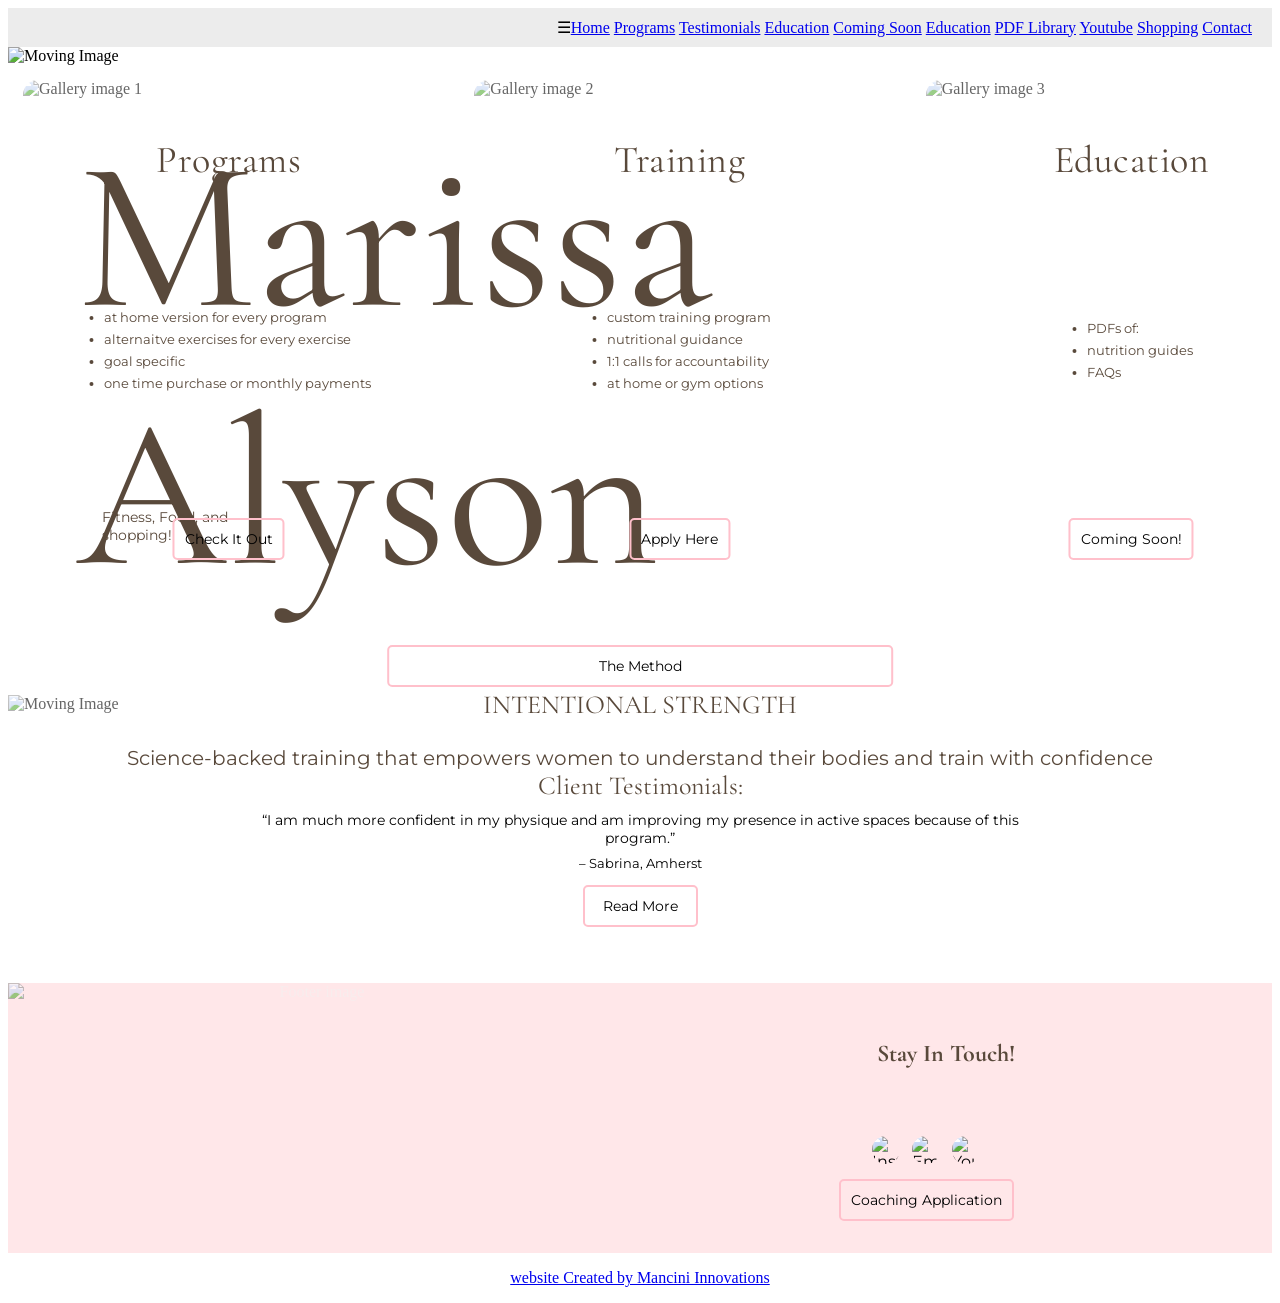
==== index.backup.html @ d7a9462f "Add files via upload" ====
<!DOCTYPE html>
<html lang="en">
<head>
    <meta charset="UTF-8">
    <meta name="viewport" content="width=device-width, initial-scale=1.0">
    <title>Marissa's Site</title>
    <link rel="stylesheet" href="./move-css.css">
    <link href="https://fonts.googleapis.com/css2?family=Cormorant+Garamond:wght@400;700&family=Montserrat:wght@400;700&display=swap" rel="stylesheet">
   
</head>
<body>
    <header class="navbar">
    
    <input type="checkbox" id="menu-toggle" style="display:none;">
    <label for="menu-toggle" class="hamburger">☰</label>
    
    <nav class="nav-links">
        <a href="#home" id="home">Home</a>
        <a href="#Customer Reviews">Programs</a>
        <a href="#Contact">Testimonials</a>
        <a href="#Education">Education</a>
        <a href="#Coming Soon">Coming Soon</a>
        <a href="#Education">Education</a>
        <a href="#PDF Library">PDF Library</a>
        <a href="https://www.youtube.com/@marissalyson">Youtube</a>
        <a href="#Shopping">Shopping</a>
        <a href="#Contact">Contact</a>
    </nav>
</header>

<div class="Div1">
<img class="image1-page1" src="./Images/IMG_3641.jpeg" alt="Moving Image"> 
    <div class="name-text">Marissa <br> Alyson </div>
    <div class="tagline">
    <p>Fitness, Food, and <br>shopping!</p>
</div>
     <!-- Three-image horizontal gallery -->
    <div class="three-images">
        <div class="gallery-item">
            <img src="./Images/IMG_3642.jpeg" alt="Gallery image 1">
            <div class="programs-overlay">
                <div class="programs-title">Programs</div>
                <ul>
                    <li>at home version for every program</li>
                    <li>alternaitve exercises for every exercise</li>
                    <li>goal specific</li>
                    <li>one time purchase or monthly payments</li>
                </ul>
                <a href="https://form.typeform.com/to/oqdYawi0"><button>Check It Out</button></a>
            </div>
        </div>
        <div class="gallery-item">
            <img src="./Images/fitness.jpg" alt="Gallery image 2">
            <div class="programs-overlay">
                <div class="programs-title">Training</div>
                <ul>
                    <li>custom training program</li>
                    <li>nutritional guidance</li>
                    <li>1:1 calls for accountability</li>
                    <li>at home or gym options</li>
                </ul>
                <a href="https://form.typeform.com/to/oqdYawi0"><button>Apply Here</button></a>
            </div>
        </div>
        <div class="gallery-item">
            <img src="./Images/IMG_3640.jpeg" alt="Gallery image 3">
            <div class="programs-overlay">
                <div class="programs-title">Education</div>
                <ul>
                    <li>PDFs of:</li>
                    <li>nutrition guides</li>
                    <li>FAQs</li>
                </ul>
                <a href="https://form.typeform.com/to/oqdYawi0"><button>Coming Soon!</button></a>
            </div>
        </div>
    </div>
    <div class="gallery-item-1 faded-container">
        <img class="faded" src="./Images/IMG_4695.jpeg" alt="Moving Image">
        <div class="center-title-overlay">INTENTIONAL STRENGTH</div>
        <div class="center-subtitle-overlay">Science-backed training that empowers women to understand their bodies and train with confidence</div>
        <div class="button-overlay">
            <a href="https://form.typeform.com/to/oqdYawi0"><button>The Method</button></a>
        </div>
    </div>

    <div class="testimonials-section">
        <div class="testimonials-content">
            <div class="testimonials-title">Client Testimonials:</div>
            <div class="testimonials-quote">“I am much more confident in my physique and am improving my presence in active spaces because of this program.”</div>
            <div class="testimonials-author">– Sabrina, Amherst</div>
            <a class="testimonials-button" href="#Customer Reviews">Read More</a>
            
        </div>
    </div>
    
    
    
    <div class="contact-section footer">
            <div class="footer-inner">
                <div class="footer-left">
                    <img src="./Images/IMG_3642.jpeg" alt="Footer image" class="footer-image">
                </div>
                <div class="footer-right">
                    <h2>Stay In Touch!</h2>
                    <div class="contact-columns">
                        <div class="contact-left">
                            <div class="contact-icons">
                                <a href="https://www.instagram.com">
                                    <img src="./Images/Instagram.png" alt="Instagram">
                                </a>
                                <a href="mailto:marissa@example.com">
                                    <img src="./Images/email.png" alt="Email">
                                </a>
                                <a href="https://www.youtube.com/@marissalyson">
                                    <img src="./Images/youtube.png" alt="YouTube">
                                </a>
                            </div>
                            <a href="https://form.typeform.com/to/oqdYawi0"><button>Coaching Application</button></a>
                        </div>
                        <div class="contact-right">
                        </div>
                    </div>
                </div>
            </div>
        </div>
        <footer>
            <p align="center";><a href="http://www.mancini-innovations.com";>website Created by Mancini Innovations</a></p>
        </footer>

   </body>
</html>
---- move-css.css ----
.navbar {
  display: flex;
  justify-content: flex-end; /* Pushes the logo to the left and links to the right */
  align-items: center;
  background-color: #ececec;
  color: black;
  padding: 10px 20px;
  position: sticky;
  top: 0;
  z-index: 1000;
}

  .footer-inner {
    display: flex;
    width: 100%;
    height: 100%;
  }

  .footer-left {
    width: 50%;
    display: flex;
    align-items: center;
    justify-content: center;
    padding: 0;
    height: 100%;
  }

  .footer-image {
    width: 100%;
    height: 100%;
    object-fit: cover;
    opacity: 0.6;
  }

  .footer-right {
    width: 50%;
    display: flex;
    flex-direction: column;
    justify-content: center;
    align-items: center;
    text-align: center;
    padding: 20px;
    height: 100%;
    position: relative;
  }

  /* Position the main footer heading centered and in the top quarter */
  .footer-right h2 {
    position: absolute;
    top: 18%;
    left: 50%;
    transform: translateX(-50%);
    margin: 0;
    text-align: center;
    width: 100%;
    font-family: 'Cormorant Garamond', serif;
    color: #59493b;
  }

  .contact-columns {
    display: flex;
    gap: 40px;
    margin-top: 80px;
    width: 100%;
    justify-content: center;
    flex-wrap: wrap;
  }

  .contact-left {
    display: flex;
    flex-direction: column;
    gap: 15px;
    text-align: center;
    align-items: center;
  }

  .contact-icons {
    display: flex;
    gap: 12px;
    align-items: center;
    justify-content: center;
  }

  .contact-icons img {
    width: 28px;
    height: 28px;
    object-fit: contain;
    border-radius: 50%;
    background-color: transparent;
    display: block;
  }

  .contact-left a {
    color: black;
    text-decoration: none;
    font-size: 16px;
    font-family: 'Montserrat', sans-serif;
  }

  .contact-left a:hover {
    text-decoration: underline;
    color: brown;
  }

  .contact-right {
    display: flex;
    flex-direction: column;
    gap: 15px;
    text-align: left;
  }

  .footer-list {
    list-style: decimal;
    text-align: left;
    padding-left: 1.25rem;
    margin: 0;
  }

  .footer-list li {
    margin: 0.5rem 0;
  }

.Div1 {
  width: 100%;
}

.name-text {
  position: absolute;
  top: 12%;
  left: 0;
  font-size: 213px;
  width: 100%;
  max-width: none;
  padding: 0 6%;
  color: #59493b;
  font-family: 'Cormorant Garamond', serif;
}

.tagline {
  position: absolute;
  bottom: 38%;
  left: 8%;
  font-size: 14px;
  color: #59493b;
  font-family: 'Montserrat', sans-serif;
}

.three-images {
  display: flex;
  gap: 40px;
  padding: 15px;
  height: auto;
}

.three-images img {
  flex: 1 1 0;
  min-width: 0;
  height: 66vw;
  max-height: 600px;
  object-fit: cover;
  display: block;
  opacity: 0.6;
  border-radius: 15px;
}

.gallery-item {
  position: relative;
  flex: 0 0 33.3333%;
}

.gallery-item img {
  width: 100%;
  height: 66vw;
  max-height: 600px;
  object-fit: cover;
  display: block;
  opacity: 0.6;
}

.gallery-title-overlay {
  position: absolute;
  top: 12px;
  left: 50%;
  transform: translateX(-50%);
  background-color: transparent;
  padding: 6px 14px;
  border-radius: 6px;
  font-family: 'Cormorant Garamond', serif;
  font-size: 20px;
  color: brown;
  text-align: center;
  z-index: 15;
}

.programs-overlay {
  position: absolute;
  top: 10%;
  left: 50%;
  transform: translateX(-50%);
  width: 80%;
  height: 70%;
  display: flex;
  flex-direction: column;
  justify-content: space-between;
  align-items: center;
  text-align: center;
  background-color: transparent;
  z-index: 15;
}

.programs-overlay .programs-title {
  font-family: 'Cormorant Garamond', serif;
  font-size: 38px;
  color: #59493b;
  width: 90%;
  text-align: center;
  letter-spacing: 0.5px;
  line-height: 1.1;
}

.programs-overlay ul {
  margin: 0;
  padding-left: 18px;
  text-align: left;
  font-family: 'Montserrat', sans-serif;
  font-size: 13px;
  color: #59493b;
}

.programs-overlay li {
  margin: 6px 0;
}

.center-title-overlay {
  position: absolute;
  top: 50%;
  left: 50%;
  transform: translate(-50%, -50%);
  background-color: transparent;
  padding: 8px 16px;
  font-family: 'Cormorant Garamond', serif;
  font-size: 26px;
  color: #59493b;
  text-align: center;
  z-index: 15;
}

.center-subtitle-overlay {
  position: absolute;
  top: calc(50% + 36px);
  left: 50%;
  transform: translateX(-50%);
  background-color: transparent;
  padding: 6px 12px;
  font-family: 'Montserrat', sans-serif;
  font-size: 20px;
  color: #59493b;
  text-align: center;
  width: 100%;
  max-width: 100%;
  line-height: 1.25;
  z-index: 15;
}
.gallery-item-1 img {
  width: 100%;
  height: auto;
  object-fit: cover;
  display: block;
  opacity: 0.6;
}

.button-overlay {
  position: absolute;
  bottom: 10px;
  left: 50%;
  transform: translateX(-50%);
  width: 40%;
  text-align: center;
}

.gallery-item-1 .button-overlay {
  bottom: 26px;
}

button {
  padding: 10px;
  background-color: transparent;
  border: 2px solid pink;
  color: black;
  font-size: 14px;
  cursor: pointer;
  border-radius: 5px;
  font-family: 'Montserrat', sans-serif;
}

.button-overlay button {
  width: 100%;
}

.section {
  height: 27%;
  display: inline-block;
}

.faded {
  opacity: 0.5;
  width: 95%;
  display: block;
  height: auto;
  margin: auto;
  object-fit: contain;
}

.faded-container {
  position: relative;
  width: 100%;
  display: flex;
  justify-content: center;
  align-items: center;
}

.last-image {
  width: 100%;
  display: block;
  object-fit: cover;
  max-height: 80vh;
}

.footer {
  background-color: #FFE7E9;
  color: rgb(244, 241, 241);
  text-align: center;
  height: 30vh;
  position: relative;
}

.testimonials-section {
  background-color: white;
  height: 30vh;
  display: flex;
  align-items: center;
  justify-content: center;
  text-align: center;
  padding: 0 20px;
}

.testimonials-content {
  max-width: 800px;
}

.testimonials-title {
  font-family: 'Cormorant Garamond', serif;
  font-size: 26px;
  color: #59493b;
  margin-bottom: 10px;
}

.testimonials-quote {
  font-family: 'Montserrat', sans-serif;
  font-size: 14px;
  color: black;
  margin-bottom: 8px;
}

.testimonials-author {
  font-family: 'Montserrat', sans-serif;
  font-size: 13px;
  color: black;
}

.testimonials-button {
  display: inline-block;
  margin-top: 14px;
  padding: 10px 18px;
  border: 2px solid pink;
  color: black;
  text-decoration: none;
  border-radius: 5px;
  font-family: 'Montserrat', sans-serif;
  font-size: 14px;
}

.training-title {
  font-size: 4rem;
  font-style: oblique 12deg;
  font-weight: bold;
  font-family: 'Cormorant Garamond', serif;
}

.social-flex {
  display: flex;
  flex-direction: row;
  justify-content: center;
  align-items: center;
  gap: 20px;
  margin-bottom: 10px;
  
}

.social-flex img {
  width: 40px;
  height: 40px;
  object-fit: contain;
}

.modal-backdrop {
  position: fixed;
  inset: 0;
  background: rgba(0, 0, 0, 0.5);
  display: none;
  align-items: center;
  justify-content: center;
  padding: 20px;
  z-index: 2000;
}

.modal-backdrop.is-visible {
  display: flex;
}

.modal-content {
  background: #FFE7E9;
  border: 2px solid #59493b;
  border-radius: 12px;
  padding: 28px 32px;
  max-width: 520px;
  width: 100%;
  text-align: center;
  box-shadow: 0 12px 30px rgba(0, 0, 0, 0.2);
}

.modal-content h2 {
  margin: 0 0 12px;
  font-family: 'Cormorant Garamond', serif;
  color: #59493b;
  font-size: 28px;
}

.modal-content p {
  margin: 0 0 18px;
  font-family: 'Montserrat', sans-serif;
  color: #59493b;
  font-size: 15px;
  line-height: 1.4;
}

.modal-close {
  border-color: #59493b;
  color: #59493b;
  background: transparent;
  min-width: 140px;
}

/* Responsive adjustments for small screens */
@media (max-width: 600px) {
  .navbar {
    flex-direction: column;
    align-items: flex-end;
  }

  .hamburger {
    display: block;
    font-size: 30px;
    cursor: pointer;
    padding: 10px;
  }

  .nav-links {
    display: none;
    flex-direction: column;
    width: 100%;
    text-align: right;
    gap: 0;
    margin-top: 10px;
    position: absolute;
    top: 100%;
    left: 0;
    background: #ececec;
    z-index: 1000;
  }

  #menu-toggle:checked ~ .nav-links {
    display: flex;
  }

  .nav-links a {
    padding: 10px 20px;
    display: block;
  }

  .image1-page1 {
    width: 100%;
    height: 650px;
    max-height: none;
    object-fit: cover;
    object-position: 50% center;
  }

  .name-text {
    font-size: 50px;
  }

  .tagline {
    font-size: 14px;
  }

  .three-images img,
  .gallery-item img {
    width: 100%;
    height: 80vw;
    max-height: 700px;
    border-radius: 15px;
    object-fit: cover;
  }

  .gallery-item-1 img {
    height: auto;
    max-height: none;
  }

  .three-images img:nth-child(2) {
    object-fit: cover;
    object-position: top;
  }

  .three-images {
    flex-direction: column;
    height: auto;
    gap: 20px;
  }

  .faded {
    width: 100%;
    margin: 0;
  }

  .last-image {
    width: 100%;
    height: 33vw;
    max-height: 300px;
    object-fit: cover;
  }
  .social-links{
    border-radius: 50%;
  }
}
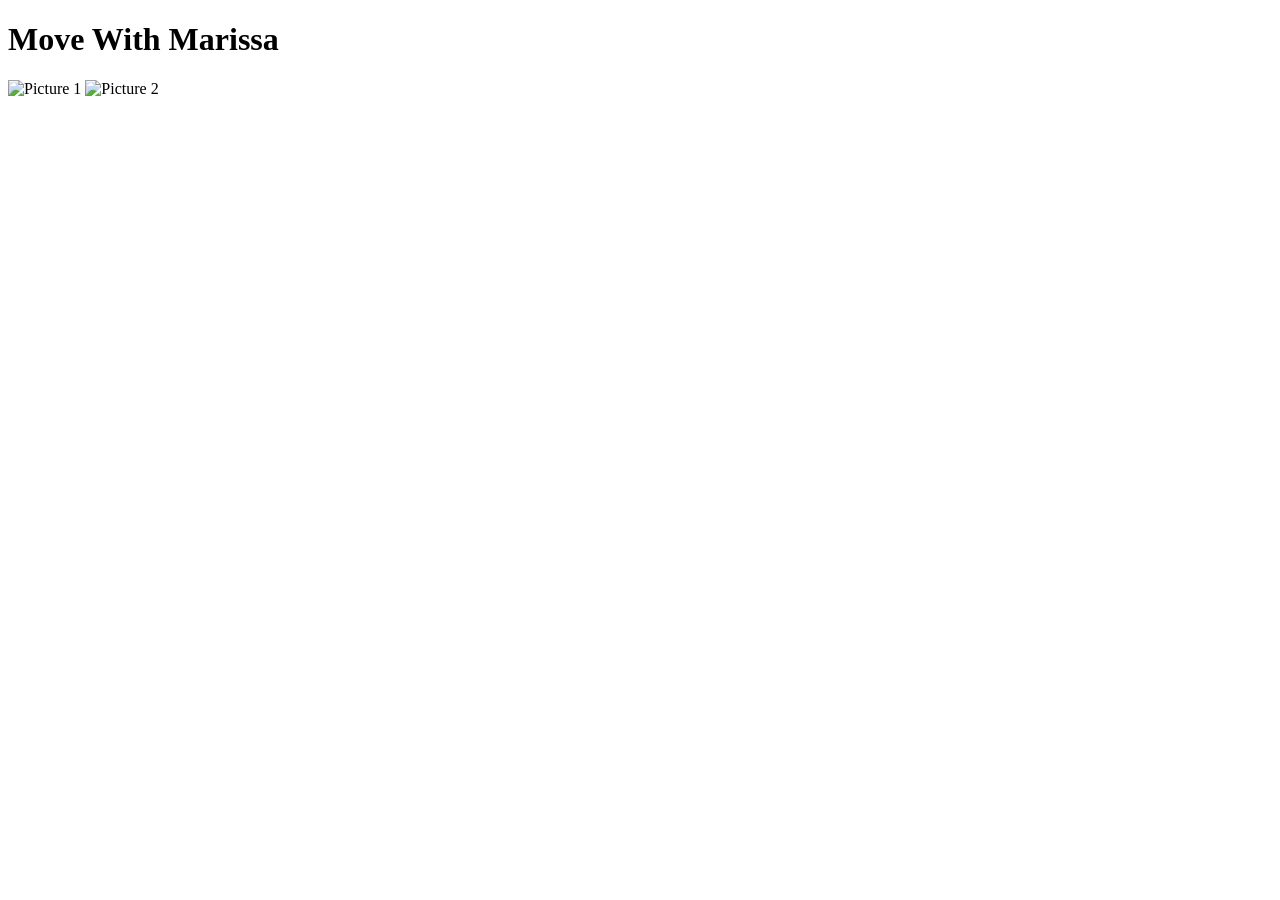
==== commit bd353dd4: "Updated image references in index.backup.html to use lowercase 'images' directory" ====
--- a/index.backup.html
+++ b/index.backup.html
@@ -3,130 +3,14 @@
 <head>
     <meta charset="UTF-8">
     <meta name="viewport" content="width=device-width, initial-scale=1.0">
-    <title>Marissa's Site</title>
-    <link rel="stylesheet" href="./move-css.css">
-    <link href="https://fonts.googleapis.com/css2?family=Cormorant+Garamond:wght@400;700&family=Montserrat:wght@400;700&display=swap" rel="stylesheet">
-   
+    <title>Move With Marissa</title>
 </head>
 <body>
-    <header class="navbar">
-    
-    <input type="checkbox" id="menu-toggle" style="display:none;">
-    <label for="menu-toggle" class="hamburger">☰</label>
-    
-    <nav class="nav-links">
-        <a href="#home" id="home">Home</a>
-        <a href="#Customer Reviews">Programs</a>
-        <a href="#Contact">Testimonials</a>
-        <a href="#Education">Education</a>
-        <a href="#Coming Soon">Coming Soon</a>
-        <a href="#Education">Education</a>
-        <a href="#PDF Library">PDF Library</a>
-        <a href="https://www.youtube.com/@marissalyson">Youtube</a>
-        <a href="#Shopping">Shopping</a>
-        <a href="#Contact">Contact</a>
-    </nav>
-</header>
-
-<div class="Div1">
-<img class="image1-page1" src="./Images/IMG_3641.jpeg" alt="Moving Image"> 
-    <div class="name-text">Marissa <br> Alyson </div>
-    <div class="tagline">
-    <p>Fitness, Food, and <br>shopping!</p>
-</div>
-     <!-- Three-image horizontal gallery -->
-    <div class="three-images">
-        <div class="gallery-item">
-            <img src="./Images/IMG_3642.jpeg" alt="Gallery image 1">
-            <div class="programs-overlay">
-                <div class="programs-title">Programs</div>
-                <ul>
-                    <li>at home version for every program</li>
-                    <li>alternaitve exercises for every exercise</li>
-                    <li>goal specific</li>
-                    <li>one time purchase or monthly payments</li>
-                </ul>
-                <a href="https://form.typeform.com/to/oqdYawi0"><button>Check It Out</button></a>
-            </div>
-        </div>
-        <div class="gallery-item">
-            <img src="./Images/fitness.jpg" alt="Gallery image 2">
-            <div class="programs-overlay">
-                <div class="programs-title">Training</div>
-                <ul>
-                    <li>custom training program</li>
-                    <li>nutritional guidance</li>
-                    <li>1:1 calls for accountability</li>
-                    <li>at home or gym options</li>
-                </ul>
-                <a href="https://form.typeform.com/to/oqdYawi0"><button>Apply Here</button></a>
-            </div>
-        </div>
-        <div class="gallery-item">
-            <img src="./Images/IMG_3640.jpeg" alt="Gallery image 3">
-            <div class="programs-overlay">
-                <div class="programs-title">Education</div>
-                <ul>
-                    <li>PDFs of:</li>
-                    <li>nutrition guides</li>
-                    <li>FAQs</li>
-                </ul>
-                <a href="https://form.typeform.com/to/oqdYawi0"><button>Coming Soon!</button></a>
-            </div>
-        </div>
-    </div>
-    <div class="gallery-item-1 faded-container">
-        <img class="faded" src="./Images/IMG_4695.jpeg" alt="Moving Image">
-        <div class="center-title-overlay">INTENTIONAL STRENGTH</div>
-        <div class="center-subtitle-overlay">Science-backed training that empowers women to understand their bodies and train with confidence</div>
-        <div class="button-overlay">
-            <a href="https://form.typeform.com/to/oqdYawi0"><button>The Method</button></a>
-        </div>
-    </div>
-
-    <div class="testimonials-section">
-        <div class="testimonials-content">
-            <div class="testimonials-title">Client Testimonials:</div>
-            <div class="testimonials-quote">“I am much more confident in my physique and am improving my presence in active spaces because of this program.”</div>
-            <div class="testimonials-author">– Sabrina, Amherst</div>
-            <a class="testimonials-button" href="#Customer Reviews">Read More</a>
-            
-        </div>
-    </div>
-    
-    
-    
-    <div class="contact-section footer">
-            <div class="footer-inner">
-                <div class="footer-left">
-                    <img src="./Images/IMG_3642.jpeg" alt="Footer image" class="footer-image">
-                </div>
-                <div class="footer-right">
-                    <h2>Stay In Touch!</h2>
-                    <div class="contact-columns">
-                        <div class="contact-left">
-                            <div class="contact-icons">
-                                <a href="https://www.instagram.com">
-                                    <img src="./Images/Instagram.png" alt="Instagram">
-                                </a>
-                                <a href="mailto:marissa@example.com">
-                                    <img src="./Images/email.png" alt="Email">
-                                </a>
-                                <a href="https://www.youtube.com/@marissalyson">
-                                    <img src="./Images/youtube.png" alt="YouTube">
-                                </a>
-                            </div>
-                            <a href="https://form.typeform.com/to/oqdYawi0"><button>Coaching Application</button></a>
-                        </div>
-                        <div class="contact-right">
-                        </div>
-                    </div>
-                </div>
-            </div>
-        </div>
-        <footer>
-            <p align="center";><a href="http://www.mancini-innovations.com";>website Created by Mancini Innovations</a></p>
-        </footer>
-
-   </body>
+    <h1>Move With Marissa</h1>
+    <img src="./images/pic1.jpg" alt="Picture 1">
+    <img src='./images/pic2.jpg' alt="Picture 2">
+    <script>
+        // Some JS code.
+    </script>
+</body>
 </html>
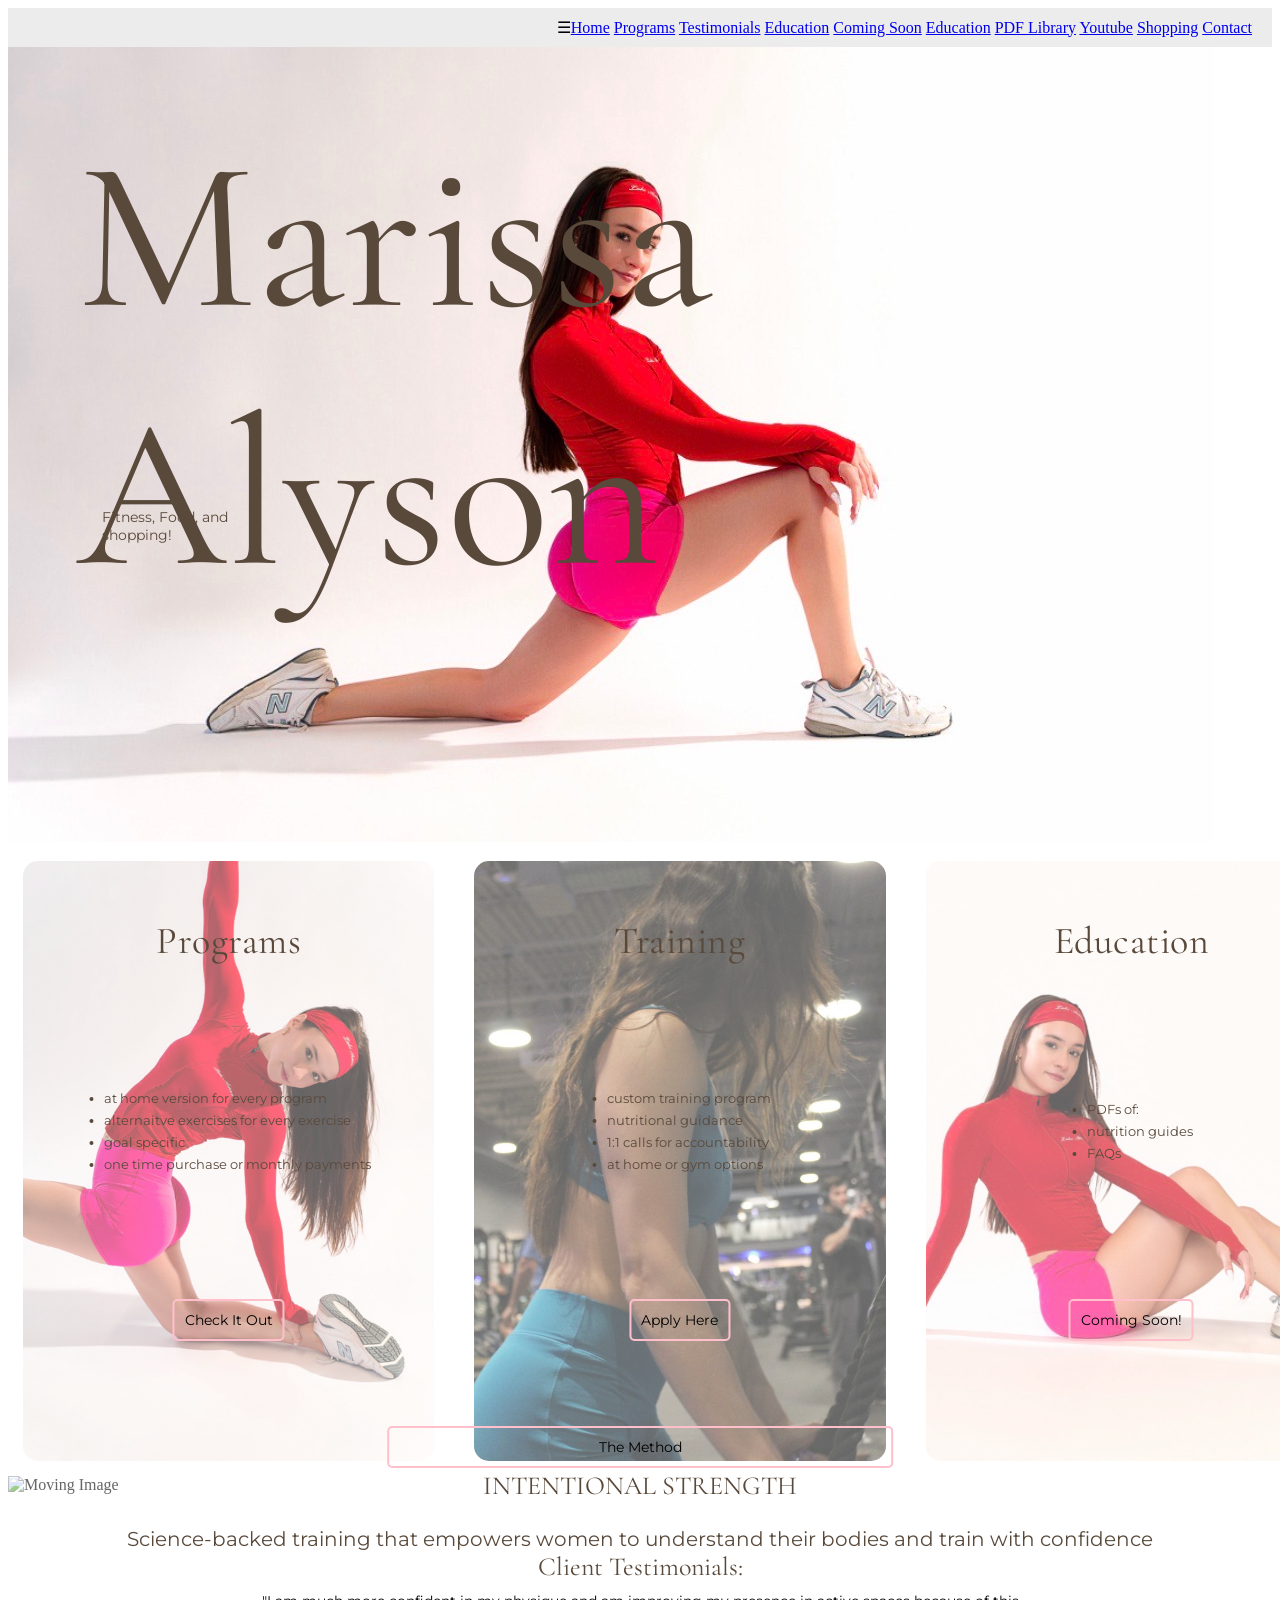
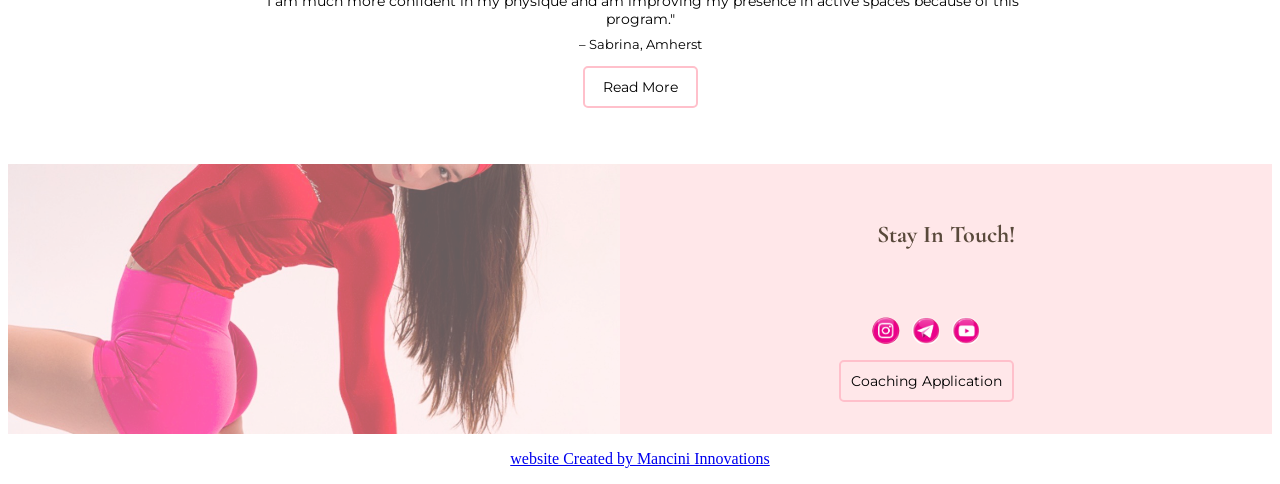
==== commit 6c2c42d9: "Update index.backup.html to correct image references" ====
--- a/index.backup.html
+++ b/index.backup.html
@@ -3,14 +3,129 @@
 <head>
     <meta charset="UTF-8">
     <meta name="viewport" content="width=device-width, initial-scale=1.0">
-    <title>Move With Marissa</title>
+    <title>Marissa's Site</title>
+    <link rel="stylesheet" href="./move-css.css">
+    <link href="https://fonts.googleapis.com/css2?family=Cormorant+Garamond:wght@400;700&family=Montserrat:wght@400;700&display=swap" rel="stylesheet">
+   
 </head>
 <body>
-    <h1>Move With Marissa</h1>
-    <img src="./images/pic1.jpg" alt="Picture 1">
-    <img src='./images/pic2.jpg' alt="Picture 2">
-    <script>
-        // Some JS code.
-    </script>
-</body>
+    <header class="navbar">
+    
+    <input type="checkbox" id="menu-toggle" style="display:none;">
+    <label for="menu-toggle" class="hamburger">☰</label>
+    
+    <nav class="nav-links">
+        <a href="#home" id="home">Home</a>
+        <a href="#Customer Reviews">Programs</a>
+        <a href="#Contact">Testimonials</a>
+        <a href="#Education">Education</a>
+        <a href="#Coming Soon">Coming Soon</a>
+        <a href="#Education">Education</a>
+        <a href="#PDF Library">PDF Library</a>
+        <a href="https://www.youtube.com/@marissalyson">Youtube</a>
+        <a href="#Shopping">Shopping</a>
+        <a href="#Contact">Contact</a>
+    </nav>
+</header>
+
+<div class="Div1">
+<img class="image1-page1" src="./images/IMG_3641.jpeg" alt="Moving Image"> 
+    <div class="name-text">Marissa <br> Alyson </div>
+    <div class="tagline">
+    <p>Fitness, Food, and <br>shopping!</p>
+</div>
+     <!-- Three-image horizontal gallery -->
+    <div class="three-images">
+        <div class="gallery-item">
+            <img src="./images/IMG_3642.jpeg" alt="Gallery image 1">
+            <div class="programs-overlay">
+                <div class="programs-title">Programs</div>
+                <ul>
+                    <li>at home version for every program</li>
+                    <li>alternaitve exercises for every exercise</li>
+                    <li>goal specific</li>
+                    <li>one time purchase or monthly payments</li>
+                </ul>
+                <a href="https://form.typeform.com/to/oqdYawi0"><button>Check It Out</button></a>
+            </div>
+        </div>
+        <div class="gallery-item">
+            <img src="./images/fitness.jpg" alt="Gallery image 2">
+            <div class="programs-overlay">
+                <div class="programs-title">Training</div>
+                <ul>
+                    <li>custom training program</li>
+                    <li>nutritional guidance</li>
+                    <li>1:1 calls for accountability</li>
+                    <li>at home or gym options</li>
+                </ul>
+                <a href="https://form.typeform.com/to/oqdYawi0"><button>Apply Here</button></a>
+            </div>
+        </div>
+        <div class="gallery-item">
+            <img src="./images/IMG_3640.jpeg" alt="Gallery image 3">
+            <div class="programs-overlay">
+                <div class="programs-title">Education</div>
+                <ul>
+                    <li>PDFs of:</li>
+                    <li>nutrition guides</li>
+                    <li>FAQs</li>
+                </ul>
+                <a href="https://form.typeform.com/to/oqdYawi0"><button>Coming Soon!</button></a>
+            </div>
+        </div>
+    </div>
+    <div class="gallery-item-1 faded-container">
+        <img class="faded" src="./images/IMG_4695.jpeg" alt="Moving Image">
+        <div class="center-title-overlay">INTENTIONAL STRENGTH</div>
+        <div class="center-subtitle-overlay">Science-backed training that empowers women to understand their bodies and train with confidence</div>
+        <div class="button-overlay">
+            <a href="https://form.typeform.com/to/oqdYawi0"><button>The Method</button></a>
+        </div>
+    </div>
+
+    <div class="testimonials-section">
+        <div class="testimonials-content">
+            <div class="testimonials-title">Client Testimonials:</div>
+            <div class="testimonials-quote">"I am much more confident in my physique and am improving my presence in active spaces because of this program."</div>
+            <div class="testimonials-author">– Sabrina, Amherst</div>
+            <a class="testimonials-button" href="#Customer Reviews">Read More</a>
+            
+        </div>
+    </div>
+    
+    
+    <div class="contact-section footer">
+            <div class="footer-inner">
+                <div class="footer-left">
+                    <img src="./images/IMG_3642.jpeg" alt="Footer image" class="footer-image">
+                </div>
+                <div class="footer-right">
+                    <h2>Stay In Touch!</h2>
+                    <div class="contact-columns">
+                        <div class="contact-left">
+                            <div class="contact-icons">
+                                <a href="https://www.instagram.com">
+                                    <img src="./images/Instagram.png" alt="Instagram">
+                                </a>
+                                <a href="mailto:marissa@example.com">
+                                    <img src="./images/email.png" alt="Email">
+                                </a>
+                                <a href="https://www.youtube.com/@marissalyson">
+                                    <img src="./images/youtube.png" alt="YouTube">
+                                </a>
+                            </div>
+                            <a href="https://form.typeform.com/to/oqdYawi0"><button>Coaching Application</button></a>
+                        </div>
+                        <div class="contact-right">
+                        </div>
+                    </div>
+                </div>
+            </div>
+        </div>
+        <footer>
+            <p align="center";><a href="http://www.mancini-innovations.com";>website Created by Mancini Innovations</a></p>
+        </footer>
+
+   </body>
 </html>
--- a/move-css.css
+++ b/move-css.css
@@ -0,0 +1,546 @@
+.navbar {
+  display: flex;
+  justify-content: flex-end; /* Pushes the logo to the left and links to the right */
+  align-items: center;
+  background-color: #ececec;
+  color: black;
+  padding: 10px 20px;
+  position: sticky;
+  top: 0;
+  z-index: 1000;
+}
+
+  .footer-inner {
+    display: flex;
+    width: 100%;
+    height: 100%;
+  }
+
+  .footer-left {
+    width: 50%;
+    display: flex;
+    align-items: center;
+    justify-content: center;
+    padding: 0;
+    height: 100%;
+  }
+
+  .footer-image {
+    width: 100%;
+    height: 100%;
+    object-fit: cover;
+    opacity: 0.6;
+  }
+
+  .footer-right {
+    width: 50%;
+    display: flex;
+    flex-direction: column;
+    justify-content: center;
+    align-items: center;
+    text-align: center;
+    padding: 20px;
+    height: 100%;
+    position: relative;
+  }
+
+  /* Position the main footer heading centered and in the top quarter */
+  .footer-right h2 {
+    position: absolute;
+    top: 18%;
+    left: 50%;
+    transform: translateX(-50%);
+    margin: 0;
+    text-align: center;
+    width: 100%;
+    font-family: 'Cormorant Garamond', serif;
+    color: #59493b;
+  }
+
+  .contact-columns {
+    display: flex;
+    gap: 40px;
+    margin-top: 80px;
+    width: 100%;
+    justify-content: center;
+    flex-wrap: wrap;
+  }
+
+  .contact-left {
+    display: flex;
+    flex-direction: column;
+    gap: 15px;
+    text-align: center;
+    align-items: center;
+  }
+
+  .contact-icons {
+    display: flex;
+    gap: 12px;
+    align-items: center;
+    justify-content: center;
+  }
+
+  .contact-icons img {
+    width: 28px;
+    height: 28px;
+    object-fit: contain;
+    border-radius: 50%;
+    background-color: transparent;
+    display: block;
+  }
+
+  .contact-left a {
+    color: black;
+    text-decoration: none;
+    font-size: 16px;
+    font-family: 'Montserrat', sans-serif;
+  }
+
+  .contact-left a:hover {
+    text-decoration: underline;
+    color: brown;
+  }
+
+  .contact-right {
+    display: flex;
+    flex-direction: column;
+    gap: 15px;
+    text-align: left;
+  }
+
+  .footer-list {
+    list-style: decimal;
+    text-align: left;
+    padding-left: 1.25rem;
+    margin: 0;
+  }
+
+  .footer-list li {
+    margin: 0.5rem 0;
+  }
+
+.Div1 {
+  width: 100%;
+}
+
+.name-text {
+  position: absolute;
+  top: 12%;
+  left: 0;
+  font-size: 213px;
+  width: 100%;
+  max-width: none;
+  padding: 0 6%;
+  color: #59493b;
+  font-family: 'Cormorant Garamond', serif;
+}
+
+.tagline {
+  position: absolute;
+  bottom: 38%;
+  left: 8%;
+  font-size: 14px;
+  color: #59493b;
+  font-family: 'Montserrat', sans-serif;
+}
+
+.three-images {
+  display: flex;
+  gap: 40px;
+  padding: 15px;
+  height: auto;
+}
+
+.three-images img {
+  flex: 1 1 0;
+  min-width: 0;
+  height: 66vw;
+  max-height: 600px;
+  object-fit: cover;
+  display: block;
+  opacity: 0.6;
+  border-radius: 15px;
+}
+
+.gallery-item {
+  position: relative;
+  flex: 0 0 33.3333%;
+}
+
+.gallery-item img {
+  width: 100%;
+  height: 66vw;
+  max-height: 600px;
+  object-fit: cover;
+  display: block;
+  opacity: 0.6;
+}
+
+.gallery-title-overlay {
+  position: absolute;
+  top: 12px;
+  left: 50%;
+  transform: translateX(-50%);
+  background-color: transparent;
+  padding: 6px 14px;
+  border-radius: 6px;
+  font-family: 'Cormorant Garamond', serif;
+  font-size: 20px;
+  color: brown;
+  text-align: center;
+  z-index: 15;
+}
+
+.programs-overlay {
+  position: absolute;
+  top: 10%;
+  left: 50%;
+  transform: translateX(-50%);
+  width: 80%;
+  height: 70%;
+  display: flex;
+  flex-direction: column;
+  justify-content: space-between;
+  align-items: center;
+  text-align: center;
+  background-color: transparent;
+  z-index: 15;
+}
+
+.programs-overlay .programs-title {
+  font-family: 'Cormorant Garamond', serif;
+  font-size: 38px;
+  color: #59493b;
+  width: 90%;
+  text-align: center;
+  letter-spacing: 0.5px;
+  line-height: 1.1;
+}
+
+.programs-overlay ul {
+  margin: 0;
+  padding-left: 18px;
+  text-align: left;
+  font-family: 'Montserrat', sans-serif;
+  font-size: 13px;
+  color: #59493b;
+}
+
+.programs-overlay li {
+  margin: 6px 0;
+}
+
+.center-title-overlay {
+  position: absolute;
+  top: 50%;
+  left: 50%;
+  transform: translate(-50%, -50%);
+  background-color: transparent;
+  padding: 8px 16px;
+  font-family: 'Cormorant Garamond', serif;
+  font-size: 26px;
+  color: #59493b;
+  text-align: center;
+  z-index: 15;
+}
+
+.center-subtitle-overlay {
+  position: absolute;
+  top: calc(50% + 36px);
+  left: 50%;
+  transform: translateX(-50%);
+  background-color: transparent;
+  padding: 6px 12px;
+  font-family: 'Montserrat', sans-serif;
+  font-size: 20px;
+  color: #59493b;
+  text-align: center;
+  width: 100%;
+  max-width: 100%;
+  line-height: 1.25;
+  z-index: 15;
+}
+.gallery-item-1 img {
+  width: 100%;
+  height: auto;
+  object-fit: cover;
+  display: block;
+  opacity: 0.6;
+}
+
+.button-overlay {
+  position: absolute;
+  bottom: 10px;
+  left: 50%;
+  transform: translateX(-50%);
+  width: 40%;
+  text-align: center;
+}
+
+.gallery-item-1 .button-overlay {
+  bottom: 26px;
+}
+
+button {
+  padding: 10px;
+  background-color: transparent;
+  border: 2px solid pink;
+  color: black;
+  font-size: 14px;
+  cursor: pointer;
+  border-radius: 5px;
+  font-family: 'Montserrat', sans-serif;
+}
+
+.button-overlay button {
+  width: 100%;
+}
+
+.section {
+  height: 27%;
+  display: inline-block;
+}
+
+.faded {
+  opacity: 0.5;
+  width: 95%;
+  display: block;
+  height: auto;
+  margin: auto;
+  object-fit: contain;
+}
+
+.faded-container {
+  position: relative;
+  width: 100%;
+  display: flex;
+  justify-content: center;
+  align-items: center;
+}
+
+.last-image {
+  width: 100%;
+  display: block;
+  object-fit: cover;
+  max-height: 80vh;
+}
+
+.footer {
+  background-color: #FFE7E9;
+  color: rgb(244, 241, 241);
+  text-align: center;
+  height: 30vh;
+  position: relative;
+}
+
+.testimonials-section {
+  background-color: white;
+  height: 30vh;
+  display: flex;
+  align-items: center;
+  justify-content: center;
+  text-align: center;
+  padding: 0 20px;
+}
+
+.testimonials-content {
+  max-width: 800px;
+}
+
+.testimonials-title {
+  font-family: 'Cormorant Garamond', serif;
+  font-size: 26px;
+  color: #59493b;
+  margin-bottom: 10px;
+}
+
+.testimonials-quote {
+  font-family: 'Montserrat', sans-serif;
+  font-size: 14px;
+  color: black;
+  margin-bottom: 8px;
+}
+
+.testimonials-author {
+  font-family: 'Montserrat', sans-serif;
+  font-size: 13px;
+  color: black;
+}
+
+.testimonials-button {
+  display: inline-block;
+  margin-top: 14px;
+  padding: 10px 18px;
+  border: 2px solid pink;
+  color: black;
+  text-decoration: none;
+  border-radius: 5px;
+  font-family: 'Montserrat', sans-serif;
+  font-size: 14px;
+}
+
+.training-title {
+  font-size: 4rem;
+  font-style: oblique 12deg;
+  font-weight: bold;
+  font-family: 'Cormorant Garamond', serif;
+}
+
+.social-flex {
+  display: flex;
+  flex-direction: row;
+  justify-content: center;
+  align-items: center;
+  gap: 20px;
+  margin-bottom: 10px;
+  
+}
+
+.social-flex img {
+  width: 40px;
+  height: 40px;
+  object-fit: contain;
+}
+
+.modal-backdrop {
+  position: fixed;
+  inset: 0;
+  background: rgba(0, 0, 0, 0.5);
+  display: none;
+  align-items: center;
+  justify-content: center;
+  padding: 20px;
+  z-index: 2000;
+}
+
+.modal-backdrop.is-visible {
+  display: flex;
+}
+
+.modal-content {
+  background: #FFE7E9;
+  border: 2px solid #59493b;
+  border-radius: 12px;
+  padding: 28px 32px;
+  max-width: 520px;
+  width: 100%;
+  text-align: center;
+  box-shadow: 0 12px 30px rgba(0, 0, 0, 0.2);
+}
+
+.modal-content h2 {
+  margin: 0 0 12px;
+  font-family: 'Cormorant Garamond', serif;
+  color: #59493b;
+  font-size: 28px;
+}
+
+.modal-content p {
+  margin: 0 0 18px;
+  font-family: 'Montserrat', sans-serif;
+  color: #59493b;
+  font-size: 15px;
+  line-height: 1.4;
+}
+
+.modal-close {
+  border-color: #59493b;
+  color: #59493b;
+  background: transparent;
+  min-width: 140px;
+}
+
+/* Responsive adjustments for small screens */
+@media (max-width: 600px) {
+  .navbar {
+    flex-direction: column;
+    align-items: flex-end;
+  }
+
+  .hamburger {
+    display: block;
+    font-size: 30px;
+    cursor: pointer;
+    padding: 10px;
+  }
+
+  .nav-links {
+    display: none;
+    flex-direction: column;
+    width: 100%;
+    text-align: right;
+    gap: 0;
+    margin-top: 10px;
+    position: absolute;
+    top: 100%;
+    left: 0;
+    background: #ececec;
+    z-index: 1000;
+  }
+
+  #menu-toggle:checked ~ .nav-links {
+    display: flex;
+  }
+
+  .nav-links a {
+    padding: 10px 20px;
+    display: block;
+  }
+
+  .image1-page1 {
+    width: 100%;
+    height: 650px;
+    max-height: none;
+    object-fit: cover;
+    object-position: 50% center;
+  }
+
+  .name-text {
+    font-size: 50px;
+  }
+
+  .tagline {
+    font-size: 14px;
+  }
+
+  .three-images img,
+  .gallery-item img {
+    width: 100%;
+    height: 80vw;
+    max-height: 700px;
+    border-radius: 15px;
+    object-fit: cover;
+  }
+
+  .gallery-item-1 img {
+    height: auto;
+    max-height: none;
+  }
+
+  .three-images img:nth-child(2) {
+    object-fit: cover;
+    object-position: top;
+  }
+
+  .three-images {
+    flex-direction: column;
+    height: auto;
+    gap: 20px;
+  }
+
+  .faded {
+    width: 100%;
+    margin: 0;
+  }
+
+  .last-image {
+    width: 100%;
+    height: 33vw;
+    max-height: 300px;
+    object-fit: cover;
+  }
+  .social-links{
+    border-radius: 50%;
+  }
+}
